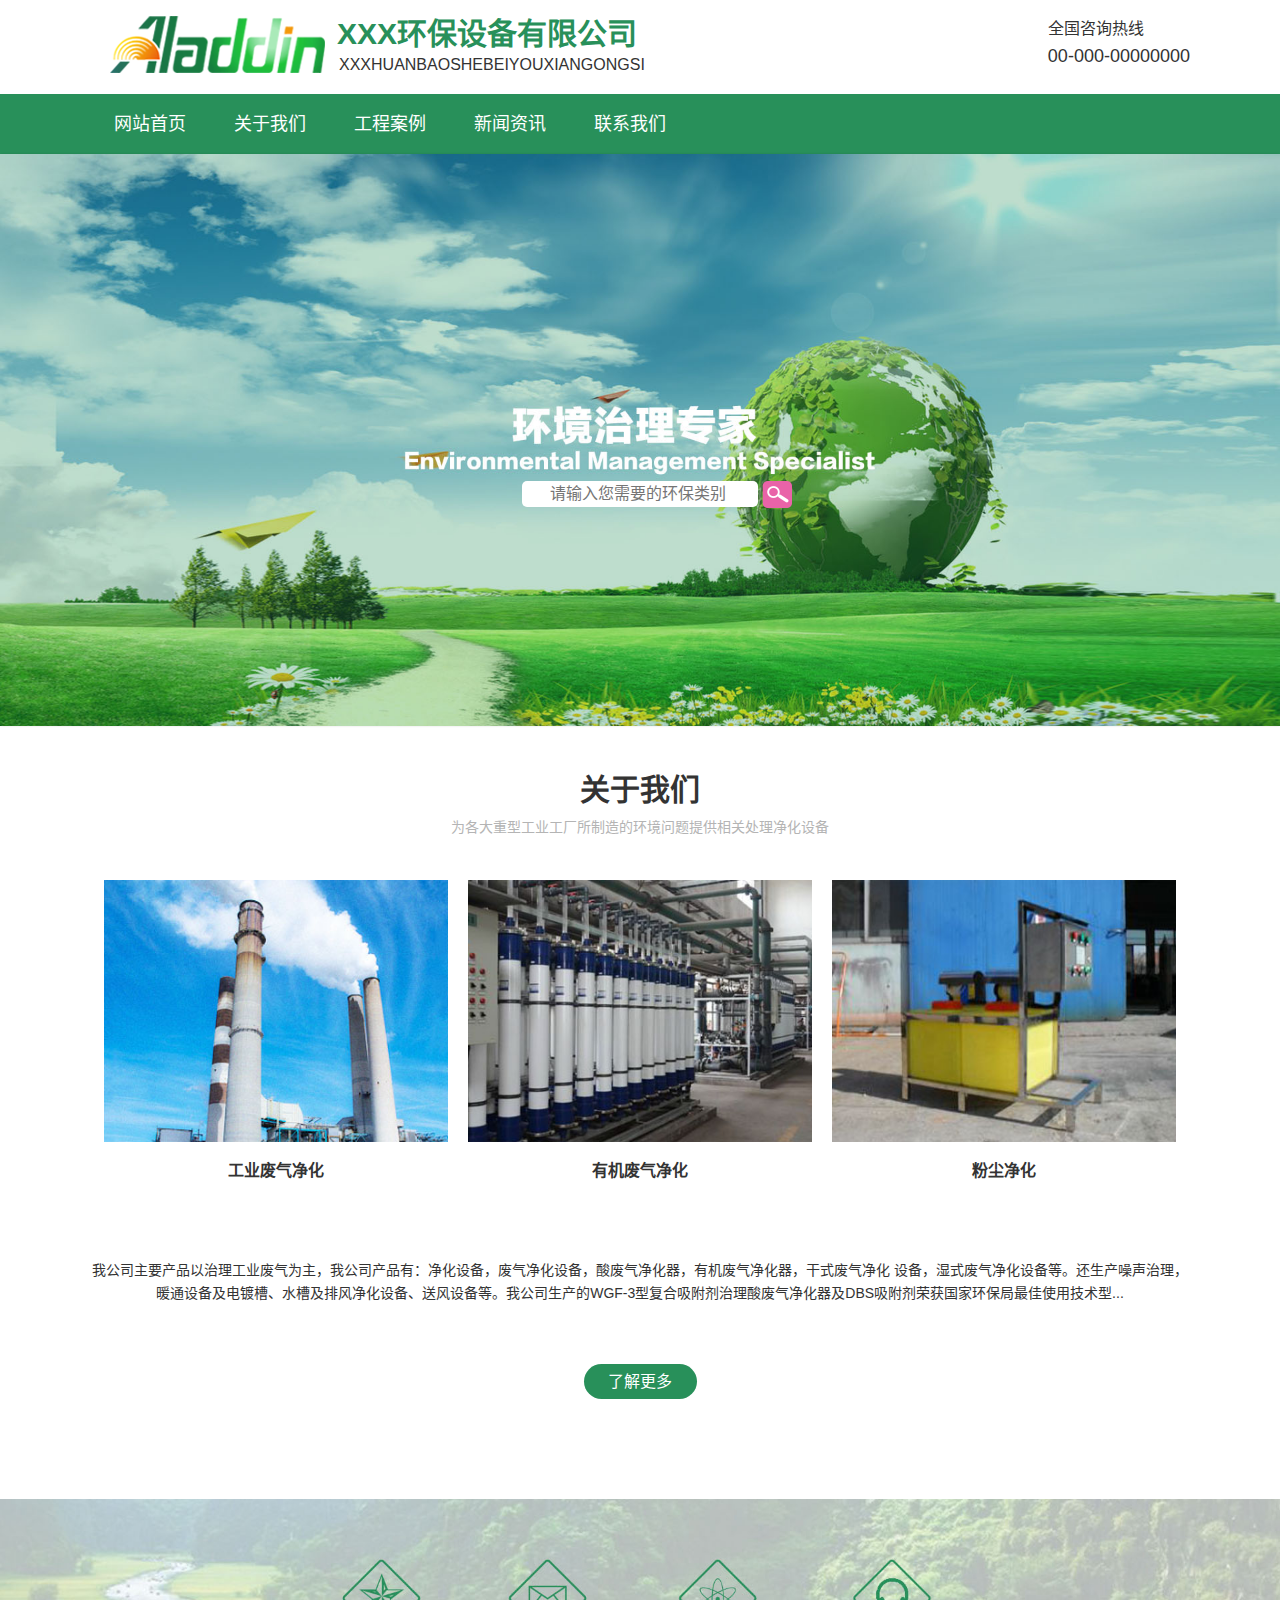
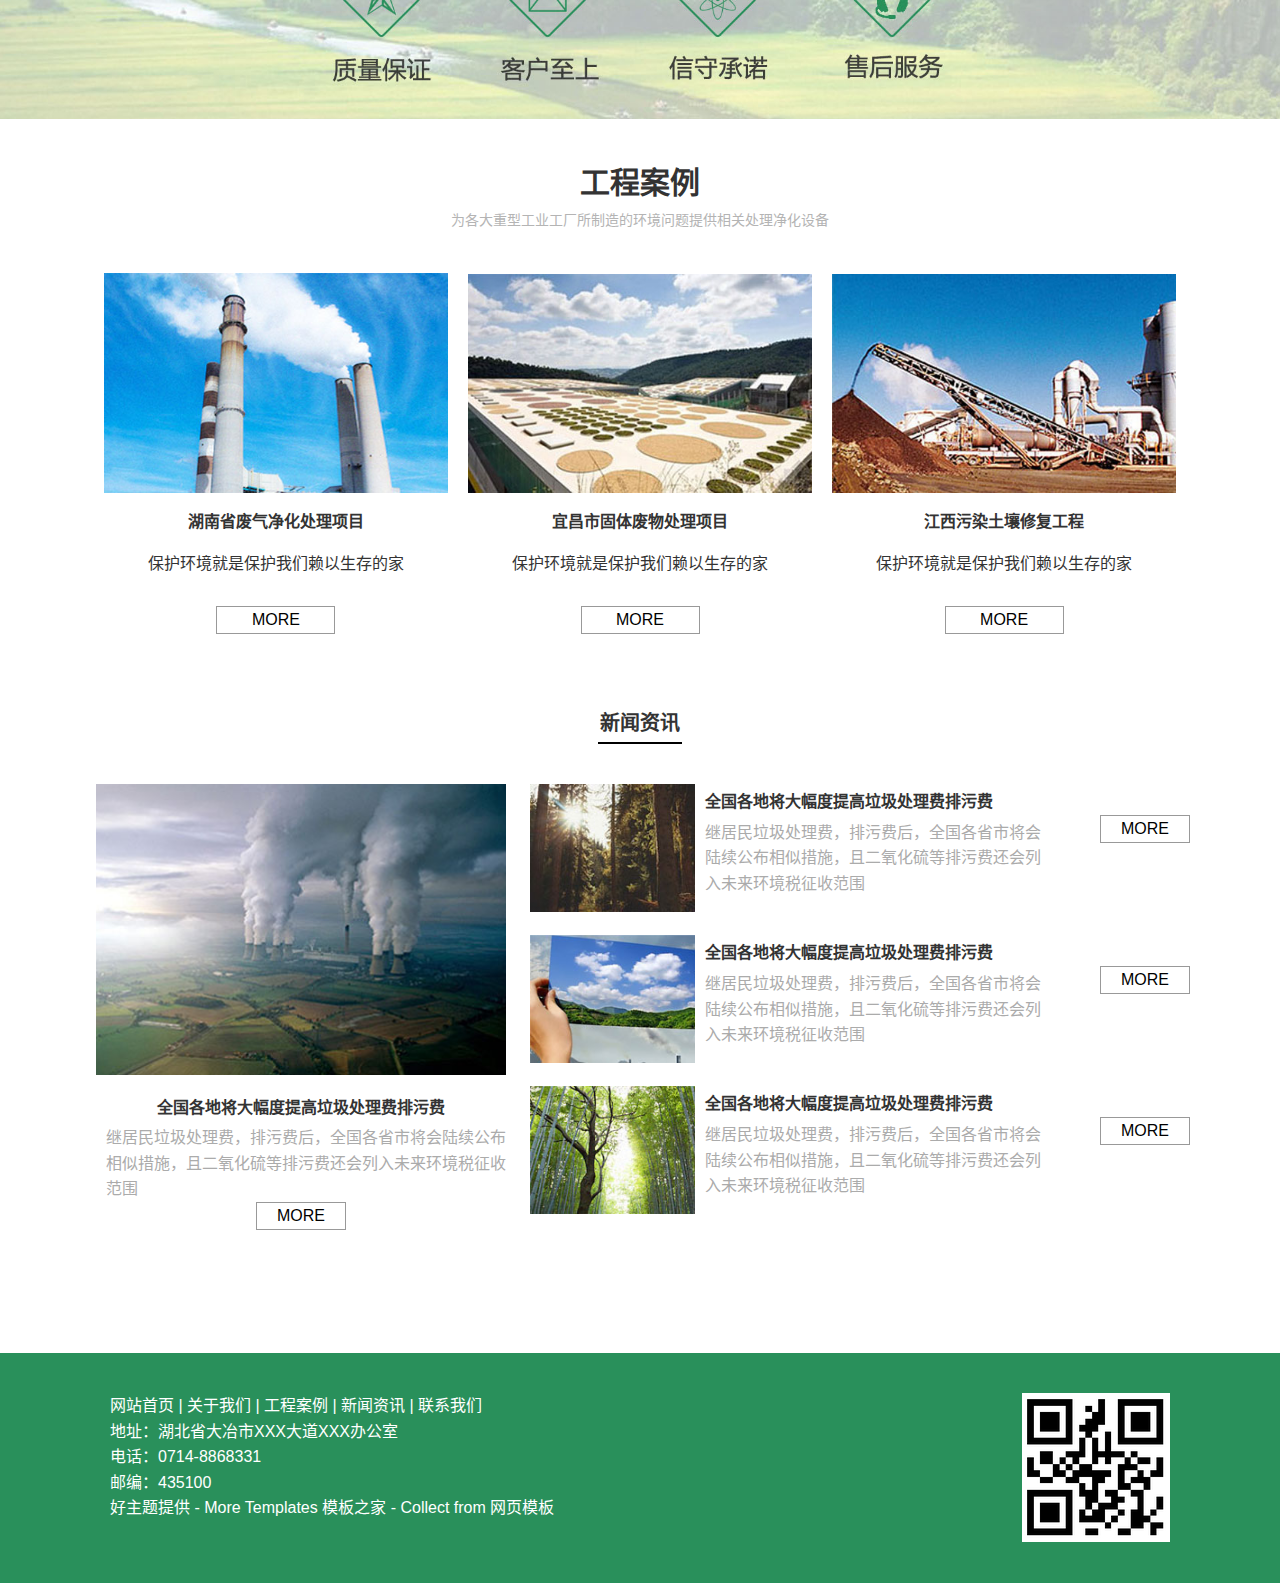
==== jingjing/index.html @ 5a787be1 "jing" ====
<!DOCTYPE html>
<html lang="zh-cn">
<head>
    <title>某某环保设备有限公司-模板之家</title>
    <meta charset="UTF-8">
<meta http-equiv="X-UA-Compatible" content="IE=edge" />
<meta name="format-detection" content="telephone=no">
<meta name="renderer" content="webkit">
<meta name="viewport" content="width=device-width,initial-scale=1,maximum-scale=1,user-scalable=no">
<meta http-equiv="Cache-Control" content="no-siteapp" />
<link rel="alternate icon" type="image/png" href="images/favicon.png">
<link rel='icon' href='favicon.ico' type='image/x-ico' />
<meta name="description" content="" />
<meta name="keywords" content="" />
<link rel="stylesheet" href="css/default.min.css?t=227" />
<!--[if (gte IE 9)|!(IE)]><!-->
<script type="text/javascript" src="lib/jquery/jquery.min.js"></script>
<!--<![endif]-->
<!--[if lte IE 8 ]>
<script src="http://libs.baidu.com/jquery/1.11.3/jquery.min.js"></script>
<script src="http://cdn.staticfile.org/modernizr/2.8.3/modernizr.js"></script>
<script src="lib/amazeui/amazeui.ie8polyfill.min.js"></script>
<![endif]-->
<script type="text/javascript" src="lib/handlebars/handlebars.min.js"></script>
<script type="text/javascript" src="lib/iscroll/iscroll-probe.js"></script>
<script type="text/javascript" src="lib/amazeui/amazeui.min.js"></script>
<script type="text/javascript" src="lib/raty/jquery.raty.js"></script>
<script type="text/javascript" src="js/main.min.js?t=1"></script>
</head>
<body>
<header>
    <div class="header-top">
        <div class="width-center">
            <div class="header-logo "><img src="images/logo.png" alt=""></div>
            <div class="header-title div-inline">
                <strong>XXX环保设备有限公司</strong>
                <span>XXXHUANBAOSHEBEIYOUXIANGONGSI</span>
            </div>

            <div class="header-right">
                <span>全国咨询热线</span>
                <span>00-000-00000000</span>
            </div>



        </div>
    </div>
    <div class="header-nav">
        <button class="am-show-sm-only am-collapsed font f-btn" data-am-collapse="{target: '.header-nav'}">Menu <i
                class="am-icon-bars"></i></button>
        <nav>
        <ul class="header-nav-ul am-collapse am-in">
            <li class="on"><a href="index.html" name="index">网站首页</a></li>
            <li><a href="about.html" name="about">关于我们</a></li>
            <li><a href="productlist.html" name="show">工程案例</a></li>
            <li><a href="article_list.html" name="new">新闻资讯</a></li>
            <li><a href="contact.html" name="message">联系我们</a>
                <div class="secondary-menu">

                    <ul><li><a href="message.html" class="message"></a></li></ul>
                </div>
            </li>
        </ul>




        </nav>
    </div>

</header>

<div class="am-slider am-slider-default" data-am-flexslider="{playAfterPaused: 8000 , controlNav: false, directionNav: false    }">
    <div class="search-box">
        <div><input type="text" name="" placeholder="      请输入您需要的环保类别"></div>
        <div class="search-box-btn"></div>
    </div>
    <ul class="am-slides">
        <li><img src="images/banner.jpg" alt="" ></li>
        <li><img src="images/banner.jpg" alt="" ></li>
        <li><img src="images/banner.jpg" alt="" ></li>
        <li><img src="images/banner.jpg" alt="" ></li>
    </ul>
</div><div class="copyrights">Collect from <a href="http://www.cssmoban.com/" >网页模板</a></div>
<main>
    <div class="index-only-small">
        <ul>
            <li><a href="about.html"><span></span><p>关于我们</p></a></li>
            <li><a href="productlist.html"><span></span><p>工程案例</p></a></li>
            <li><a href="article_list.html"><span></span><p>新闻资讯</p></a></li>
            <li><a href="contact.html"><span></span><p>联系我们</p></a></li>
        </ul>
    </div>
    <div class="index-main-title">
        <p>关于我们</p>
        <span>为各大重型工业工厂所制造的环境问题提供相关处理净化设备</span>
    </div>
    <div class="index-main-body">
            <ul>
                 <li><img src="images/main1.jpg"><p>工业废气净化</p></li>
                <li><img src="images/main2.jpg"><p>有机废气净化</p></li>
                <li><img src="images/main3.jpg"><p>粉尘净化</p></li>
            </ul>
        <p>我公司主要产品以治理工业废气为主，我公司产品有：净化设备，废气净化设备，酸废气净化器，有机废气净化器，干式废气净化 设备，湿式废气净化设备等。还生产噪声治理，
            暖通设备及电镀槽、水槽及排风净化设备、送风设备等。我公司生产的WGF-3型复合吸附剂治理酸废气净化器及DBS吸附剂荣获国家环保局最佳使用技术型...</p>
        <a>了解更多</a>
    </div>
     <div class="index-sm-banner">
         <img src="images/smbanner.jpg">
         <p>
             XX环保设备公司是一家专业从事环境污染治理和生态环境修复，集技术开发、技术服务、环保设备制造、工程总承包、资源综合利用的环保公司，主要产品以治理工业废气、废水处理、固体废物、土壤修复为主，我公司产品有：净化设备，废气净化设备，酸废气净化器，有机废气净化器，干式废气净化 设备，湿式废气净化设备等。还生产噪声治理，暖通设备及电镀槽、水槽及排风净化设备、送风设备等。我公司生产的WGF-3型复合吸附剂治理酸废气净化器及DBS吸附剂荣获国家环保局最佳使用技术型奖。
         </p>
         <span></span>
     </div>


    <div class="index-main-bottom">
        <p>工程案例</p>
        <span>为各大重型工业工厂所制造的环境问题提供相关处理净化设备</span>
    </div>

    <div class="project-case">
    <div>
        <a href="article_list_content.html">
        <img src="images/smcase1.jpg">
        <div class="projec-case-right">
        <h6>湖南省废气净化处理项目</h6>
        <p>湖南金化工有限公司是一家从事酸性染料研发、生产与销售的专业企业。我们为金化工有限公司提供系统化的整体解决方案，集中处理了酸性染料母液废水，日处理达100吨。回收废水中的苯胺，实现资源化；合格后的废水达回用要求，实现零排放。 </p>
        </div>
        </a>
    </div>
        <div>
            <a href="article_list_content.html">
            <img src="images/smcase2.jpg">
            <div class="projec-case-right">
                <h6>宜昌市固体废物处理项目</h6>
                <p>宜昌市化工有限公司是一家从事酸性染料研发、生产与销售的专业企业。我们为金化工有限公司提供系统化的整体解决方案，集中处理了酸性染料母液废水，日处理达100吨。回收废水中的苯胺，实现资源化；合格后的废水达回用要求，实现零排放。 </p>
            </div>
            </a>
        </div>
        <div>
            <a href="article_list_content.html">
            <img src="images/smcase3.jpg">
            <div class="projec-case-right">
                <h6>江西污染土壤修复工程</h6>
                <p>江西化工有限公司是一家从事酸性染料研发、生产与销售的专业企业。我们为金化工有限公司提供系统化的整体解决方案，集中处理了酸性染料母液废水，日处理达100吨。回收废水中的苯胺，实现资源化；合格后的废水达回用要求，实现零排放。 </p>
            </div>
            </a>
        </div>
    </div>
</main>
<div class="feature">
    <img class="big" src="images/main4.jpg">
    <img class="sm" src="images/main5.jpg">
</div>

<main>
<div class="index-main-hg-title">
    <p>工程案例</p>
    <span>为各大重型工业工厂所制造的环境问题提供相关处理净化设备</span>
</div>
<div class="index-main-body">
    <ul>
        <li><img src="images/smcase1.jpg"><p>湖南省废气净化处理项目</p><span>保护环境就是保护我们赖以生存的家</span><a href="productlist.html">MORE</a></li>
        <li><img src="images/smcase2.jpg"><p>宜昌市固体废物处理项目</p><span>保护环境就是保护我们赖以生存的家</span><a href="productlist.html">MORE</a></li>
        <li><img src="images/smcase3.jpg"><p>江西污染土壤修复工程</p><span>保护环境就是保护我们赖以生存的家</span><a href="productlist.html">MORE</a></li>
    </ul>
</div>

<div class="news-info">
    <h2>新闻资讯</h2>
    <div>
        <ul>
            <li class="news-left"><img src="images/smcase4.jpg"><div><p>全国各地将大幅度提高垃圾处理费排污费</p><span>继居民垃圾处理费，排污费后，全国各省市将会陆续公布相似措施，且二氧化硫等排污费还会列入未来环境税征收范围</span><a href="article_list.html">MORE</a></div></li>
            <li><img src="images/smcase5.jpg"><div><p>全国各地将大幅度提高垃圾处理费排污费</p><span>继居民垃圾处理费，排污费后，全国各省市将会陆续公布相似措施，且二氧化硫等排污费还会列入未来环境税征收范围</span><a href="article_list.html">MORE</a></div></li>
            <li><img src="images/smcase6.jpg"><div><p>全国各地将大幅度提高垃圾处理费排污费</p><span>继居民垃圾处理费，排污费后，全国各省市将会陆续公布相似措施，且二氧化硫等排污费还会列入未来环境税征收范围</span><a href="article_list.html">MORE</a></div></li>
            <li><img src="images/smcase7.jpg"><div><p>全国各地将大幅度提高垃圾处理费排污费</p><span>继居民垃圾处理费，排污费后，全国各省市将会陆续公布相似措施，且二氧化硫等排污费还会列入未来环境税征收范围</span><a href="article_list.html">MORE</a></div></li>

        </ul>
    </div>
</div>
<div style="clear:both"></div>
<div class="news-dynamic">
    <h2>新闻动态</h2>
    <ul>
        <li><a href="article_list_content.html"><p>全国各地将大幅度提高垃圾处理费排污费</p><i class="font">&#xe6aa;</i><span>2017/06/01</span></a></li>
        <li><a href="article_list_content.html"><p>全国各地将大幅度提高垃圾处理费排污费</p><i class="font">&#xe6aa;</i><span>2017/06/01</span></a></li>
        <li><a href="article_list_content.html"><p>全国各地将大幅度提高垃圾处理费排污费</p><i class="font">&#xe6aa;</i><span>2017/06/01</span></a></li>
        <li><a href="article_list_content.html"><p>全国各地将大幅度提高垃圾处理费排污费</p><i class="font">&#xe6aa;</i><span>2017/06/01</span></a></li>

    </ul>
</div>
</main>
<footer class="footer">
    <div class="footer-pc">
    <ul>
        <li><p>网站首页 | 关于我们 | 工程案例 | 新闻资讯 | 联系我们</p></li>
        <li><p>地址：湖北省大冶市XXX大道XXX办公室</p></li>
        <li><P>电话：0714-8868331</P></li>
        <li><p>邮编：435100</p></li>
        <li><span><a href="http://www.haothemes.com/" target="_blank" title="好主题">好主题</a>提供 - More Templates <a href="http://www.cssmoban.com/" target="_blank" title="模板之家">模板之家</a> - Collect from <a href="http://www.cssmoban.com/" title="网页模板" target="_blank">网页模板</a></span></li>
    </ul>
    <img src="images/qccode.png" alt="">
    </div>

    <div class="footer-phone">
        <button data-am-smooth-scroll class="am-btn am-btn-success">Top<i class="font">&#xe611;</i></button>
    </div>
</footer>
</body>
</html>
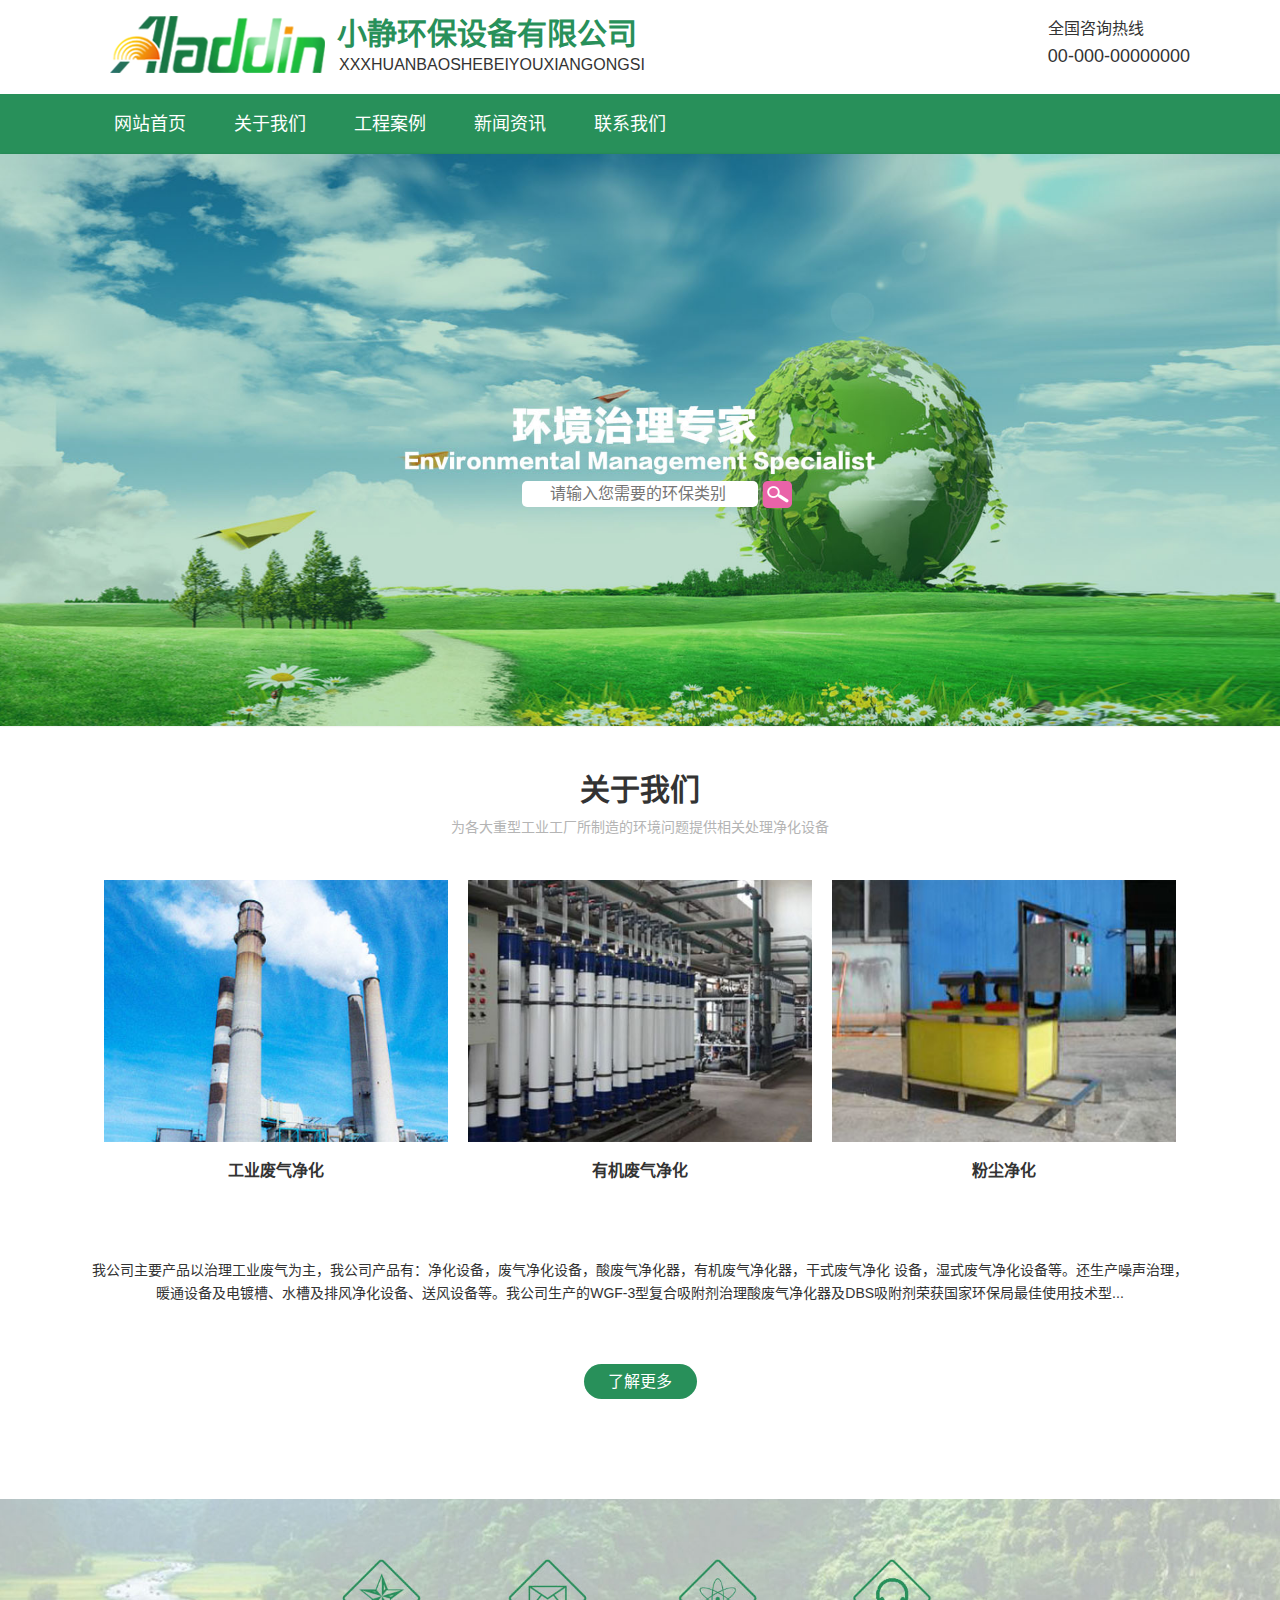
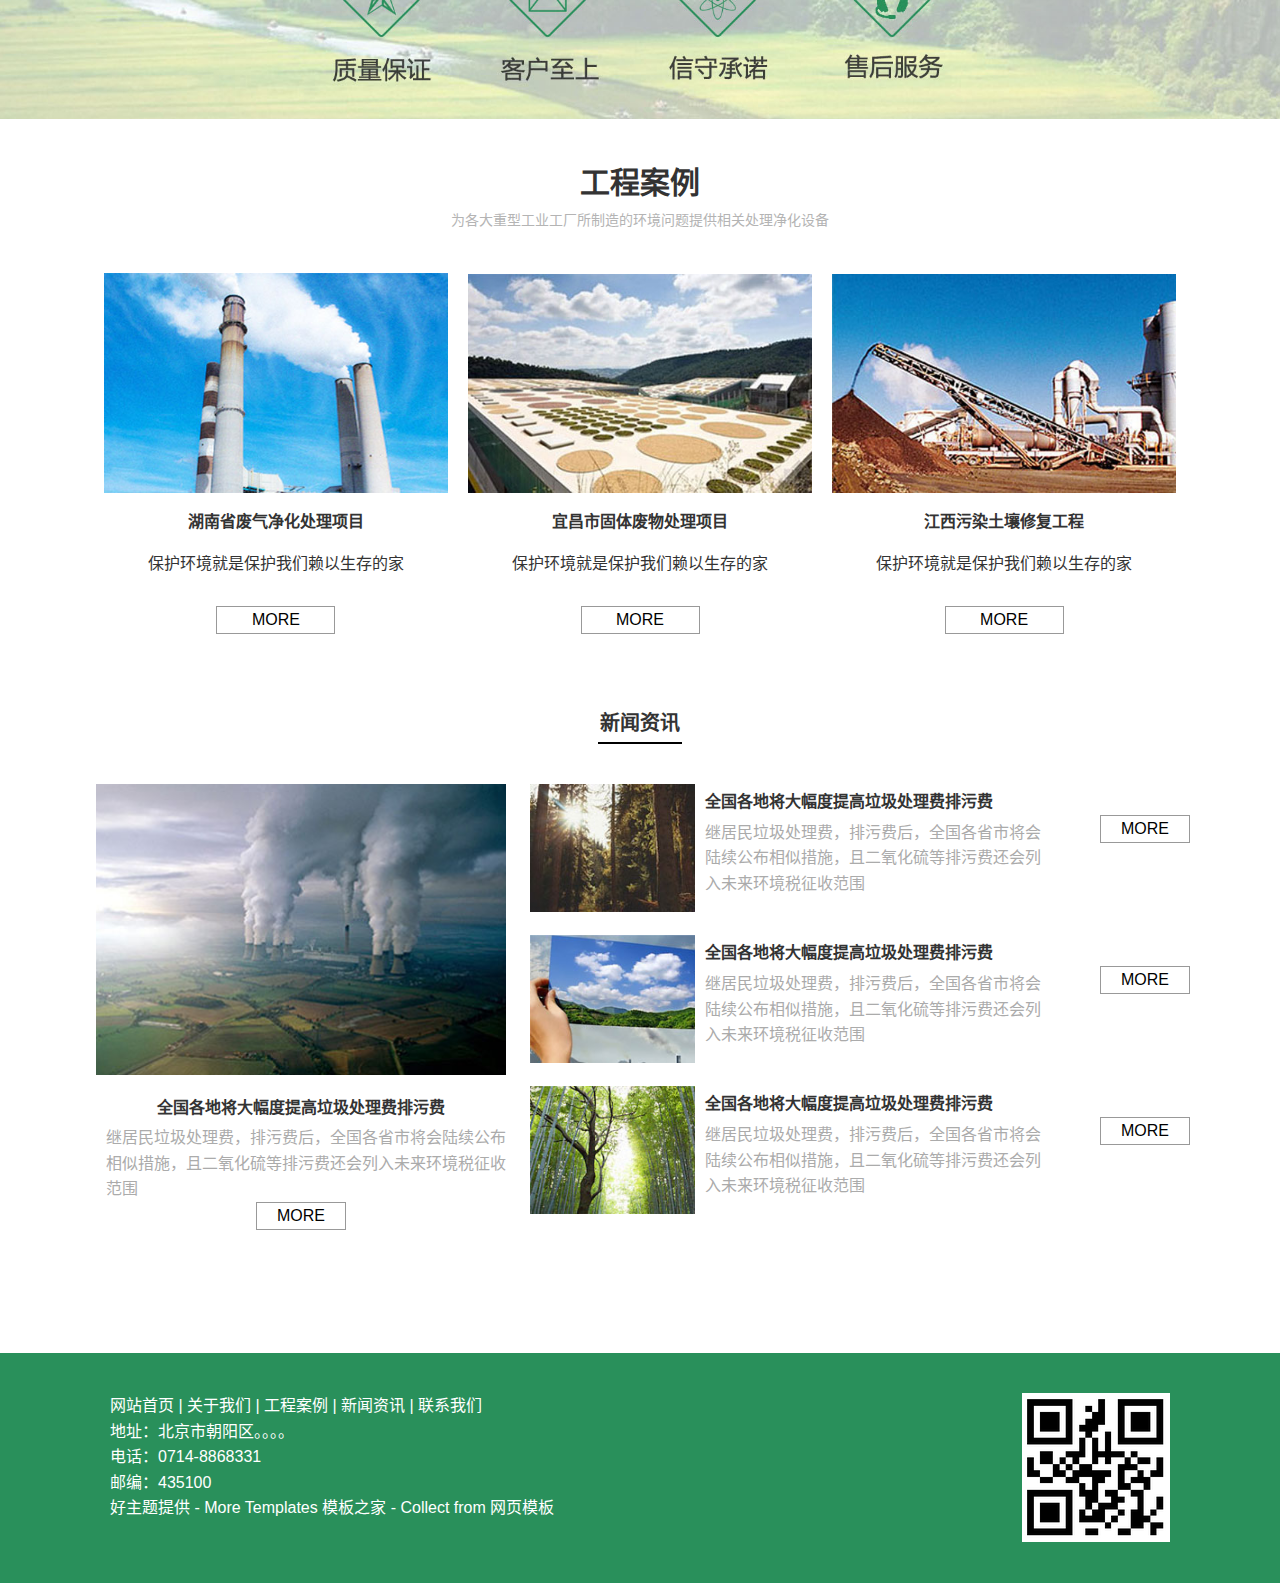
==== commit 153f9d61: "xiaojing" ====
--- a/jingjing/index.html
+++ b/jingjing/index.html
@@ -1,7 +1,7 @@
 <!DOCTYPE html>
 <html lang="zh-cn">
 <head>
-    <title>某某环保设备有限公司-模板之家</title>
+    <title>小静环保设备有限公司</title>
     <meta charset="UTF-8">
 <meta http-equiv="X-UA-Compatible" content="IE=edge" />
 <meta name="format-detection" content="telephone=no">
@@ -33,7 +33,7 @@
         <div class="width-center">
             <div class="header-logo "><img src="images/logo.png" alt=""></div>
             <div class="header-title div-inline">
-                <strong>XXX环保设备有限公司</strong>
+                <strong>小静环保设备有限公司</strong>
                 <span>XXXHUANBAOSHEBEIYOUXIANGONGSI</span>
             </div>
 
@@ -109,7 +109,7 @@
      <div class="index-sm-banner">
          <img src="images/smbanner.jpg">
          <p>
-             XX环保设备公司是一家专业从事环境污染治理和生态环境修复，集技术开发、技术服务、环保设备制造、工程总承包、资源综合利用的环保公司，主要产品以治理工业废气、废水处理、固体废物、土壤修复为主，我公司产品有：净化设备，废气净化设备，酸废气净化器，有机废气净化器，干式废气净化 设备，湿式废气净化设备等。还生产噪声治理，暖通设备及电镀槽、水槽及排风净化设备、送风设备等。我公司生产的WGF-3型复合吸附剂治理酸废气净化器及DBS吸附剂荣获国家环保局最佳使用技术型奖。
+             小静环保设备公司是一家专业从事环境污染治理和生态环境修复，集技术开发、技术服务、环保设备制造、工程总承包、资源综合利用的环保公司，主要产品以治理工业废气、废水处理、固体废物、土壤修复为主，我公司产品有：净化设备，废气净化设备，酸废气净化器，有机废气净化器，干式废气净化 设备，湿式废气净化设备等。还生产噪声治理，暖通设备及电镀槽、水槽及排风净化设备、送风设备等。我公司生产的WGF-3型复合吸附剂治理酸废气净化器及DBS吸附剂荣获国家环保局最佳使用技术型奖。
          </p>
          <span></span>
      </div>
@@ -196,7 +196,7 @@
     <div class="footer-pc">
     <ul>
         <li><p>网站首页 | 关于我们 | 工程案例 | 新闻资讯 | 联系我们</p></li>
-        <li><p>地址：湖北省大冶市XXX大道XXX办公室</p></li>
+        <li><p>地址：北京市朝阳区。。。。</p></li>
         <li><P>电话：0714-8868331</P></li>
         <li><p>邮编：435100</p></li>
         <li><span><a href="http://www.haothemes.com/" target="_blank" title="好主题">好主题</a>提供 - More Templates <a href="http://www.cssmoban.com/" target="_blank" title="模板之家">模板之家</a> - Collect from <a href="http://www.cssmoban.com/" title="网页模板" target="_blank">网页模板</a></span></li>
